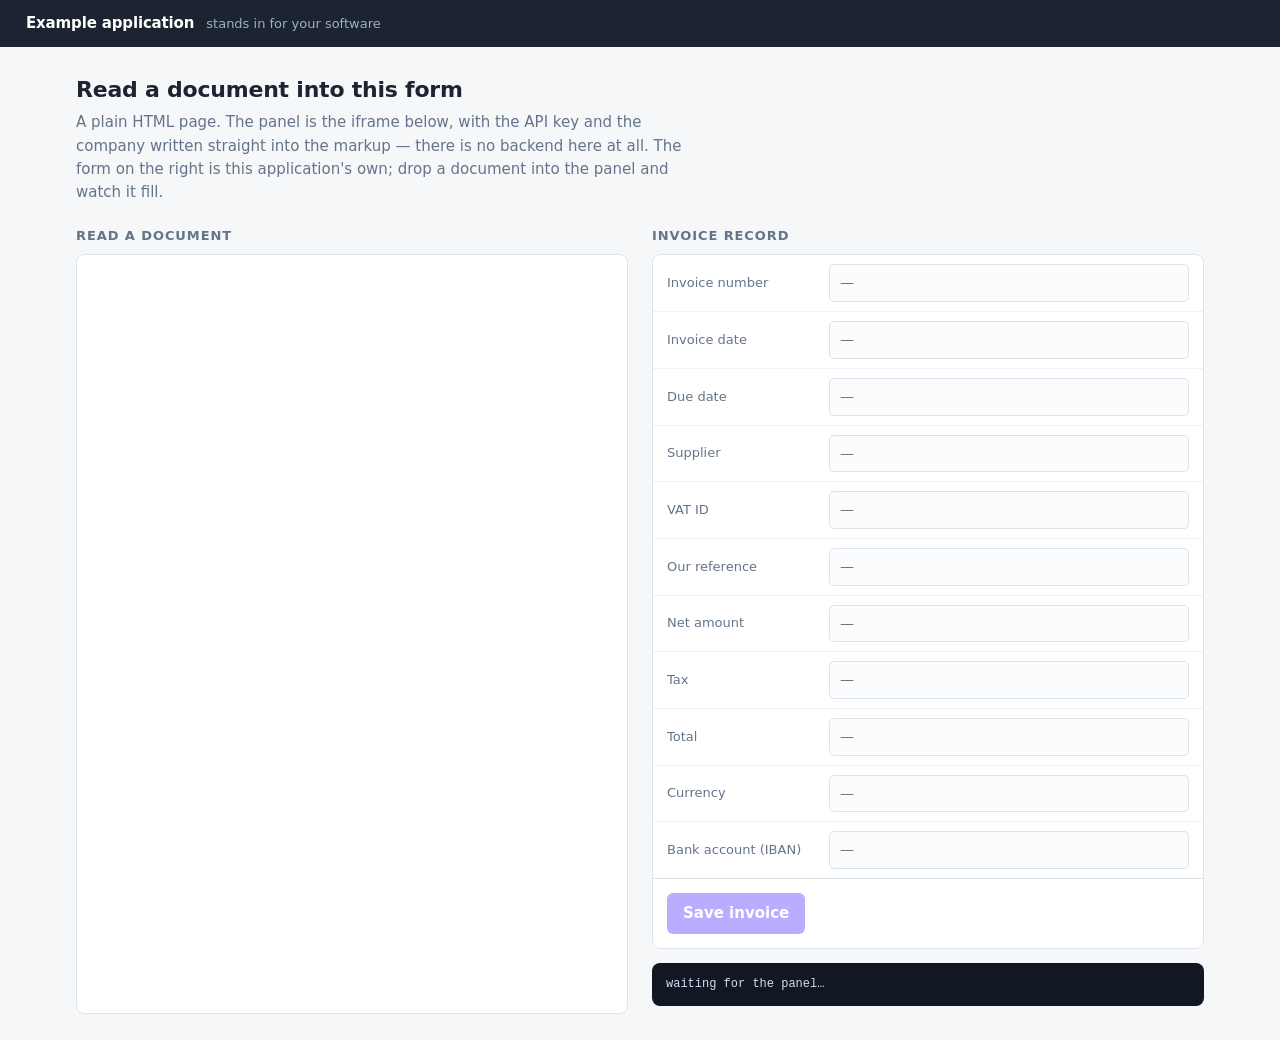
==== example_host/index.html @ bdcafa0b "Document AI prototype: panel, superadmin, example host app A document goes in, structured JSON comes" ====
<!doctype html>
<html lang="en">
<head>
<meta charset="utf-8">
<meta name="viewport" content="width=device-width, initial-scale=1">
<title>Example application — Document AI panel embedded</title>
<style>
  :root {
    --ink: #1b2430; --muted: #64748b; --line: #dde3ea;
    --bg: #f6f7f9; --card: #ffffff; --brand: #6d4aff; --ok: #0f7a52;
  }
  * { box-sizing: border-box; }
  body {
    margin: 0; background: var(--bg); color: var(--ink);
    font: 15px/1.55 ui-sans-serif, system-ui, "Segoe UI", Roboto, sans-serif;
  }
  header {
    background: var(--ink); color: #eef2f7; padding: 12px 26px;
    display: flex; align-items: center; gap: 12px;
  }
  header b { color: #fff; letter-spacing: -0.01em; }
  .wrap { max-width: 1180px; margin: 0 auto; padding: 26px; }
  h1 { font-size: 22px; margin: 0 0 4px; letter-spacing: -0.01em; }
  .lede { color: var(--muted); margin: 0 0 22px; max-width: 64ch; }
  .cols { display: grid; grid-template-columns: minmax(0, 1fr) minmax(0, 1fr); gap: 24px; align-items: start; }
  @media (max-width: 900px) { .cols { grid-template-columns: 1fr; } }
  h2 { font-size: 13px; text-transform: uppercase; letter-spacing: 0.07em; color: var(--muted); margin: 0 0 8px; }
  .card { background: var(--card); border: 1px solid var(--line); border-radius: 8px; }
  #docai { width: 100%; border: 1px solid var(--line); border-radius: 8px; background: #fff; display: block; }
  .row { display: grid; grid-template-columns: 150px 1fr; gap: 12px; align-items: center; padding: 9px 14px; border-bottom: 1px solid #eef1f5; }
  .row:last-child { border-bottom: 0; }
  .row label { font-size: 13px; color: var(--muted); }
  .row input {
    font: inherit; font-size: 14px; padding: 7px 10px; width: 100%;
    border: 1px solid var(--line); border-radius: 5px; background: #fbfcfd;
  }
  .row input.filled { background: #f0fbf5; border-color: #b9e2cd; }
  .bar { display: flex; gap: 10px; align-items: center; padding: 14px; border-top: 1px solid var(--line); }
  button.post {
    font: inherit; font-weight: 600; color: #fff; background: var(--brand);
    border: 0; border-radius: 6px; padding: 9px 16px; cursor: pointer;
  }
  button.post:disabled { opacity: .45; cursor: not-allowed; }
  .said { font-size: 13px; color: var(--ok); }
  .log { font: 12px/1.6 ui-monospace, Menlo, monospace; background: #111823; color: #cfe0f0; border-radius: 8px; padding: 12px 14px; margin-top: 14px; white-space: pre-wrap; max-height: 200px; overflow: auto; }
</style>
</head>
<body>

<header>
  <b>Example application</b>
  <span style="font-size:13px;color:#9fb0c0">stands in for your software</span>
</header>

<div class="wrap">
  <h1>Read a document into this form</h1>
  <p class="lede">
    A plain HTML page. The panel is the iframe below, with the API key and the
    company written straight into the markup — there is no backend here at all.
    The form on the right is this application's own; drop a document into the
    panel and watch it fill.
  </p>

  <div class="cols">
    <div>
      <h2>Read a document</h2>

      <!-- ═══════════════════════════════════════════════════════════════════
           THE WHOLE INTEGRATION: this iframe, and the message listener below.

           key         the API key the superadmin issued for this application
           company_id  whose data this session sees, and whose corrections it
                       learns from

           Both sit in page source, so anyone who opens this page can read the
           key and open a session for any company under it. That is the price
           of having no backend; when you have one, mint a token there instead
           and pass ?token=… (server.py in this folder shows that).
           ═══════════════════════════════════════════════════════════════════ -->
  <iframe
        id="docai"
        height="760"
        src="http://localhost:8077/embed?key=dk_live_PFKaR6QTcX81r2CJ3hokbfMNYkEw8OGG&company_id=beo">
      </iframe>
    </div>

    <div>
      <h2>Invoice record</h2>
      <div class="card">
        <!-- This application's own form. Drawn empty; the panel fills it. -->
        <div id="form"></div>
        <div class="bar">
          <button class="post" id="post" disabled>Save invoice</button>
          <span class="said" id="said"></span>
        </div>
      </div>
      <div class="log" id="log">waiting for the panel…</div>
    </div>
  </div>
</div>

<script>
// Where the panel is served from. Messages from anywhere else are ignored.
const DOCAI_ORIGIN = 'http://localhost:8077';

const $ = id => document.getElementById(id);

// This application's own invoice form. Fixed, because a real entry form is
// fixed — and the target structure registered for this application is defined
// to match these keys, which is what lets the panel's JSON drop straight in.
const FORM = [
  ['invoice_number',     'Invoice number'],
  ['invoice_date',       'Invoice date'],
  ['due_date',           'Due date'],
  ['supplier_name',      'Supplier'],
  ['supplier_vat_id',    'VAT ID'],
  ['customer_reference', 'Our reference'],
  ['net_amount',         'Net amount'],
  ['tax_amount',         'Tax'],
  ['total_amount',       'Total'],
  ['currency',           'Currency'],
  ['iban',               'Bank account (IBAN)']
];

const record = {};

FORM.forEach(([key, text]) => {
  const row = document.createElement('div');
  row.className = 'row';
  const label = document.createElement('label');
  label.textContent = text;
  label.setAttribute('for', 'f_' + key);
  const input = document.createElement('input');
  input.id = 'f_' + key;
  input.placeholder = '—';
  input.oninput = () => {
    record[key] = input.value;
    input.classList.toggle('filled', !!input.value);
  };
  row.append(label, input);
  $('form').appendChild(row);
});

// ── the listener: put the panel's JSON into the form ──
window.addEventListener('message', event => {
  if (event.origin !== DOCAI_ORIGIN) return;          // ignore everything else
  const msg = event.data;
  if (!msg || typeof msg.type !== 'string') return;

  switch (msg.type) {
    case 'docai:ready':
      say(`panel ready · ${msg.application} · company ${msg.company_id}`);
      break;
    case 'docai:result':                              // a document was read
    case 'docai:corrected':                           // a user fixed a value
    case 'docai:accepted':                            // "Use this data"
      fill(msg.json, msg.type.replace('docai:', ''));
      break;
    case 'docai:save':
      say(`correction saved for ${msg.company_id}`);
      break;
    case 'docai:resize':                              // keep the frame fitted
      if (msg.height) $('docai').style.height = (msg.height + 4) + 'px';
      break;
    case 'docai:error':
      say('panel error: ' + msg.message);
      break;
  }
});

function fill(json, why) {
  if (!json) return;
  let filled = 0;
  FORM.forEach(([key]) => {
    const input = $('f_' + key);
    if (!input) return;
    const value = json[key];
    input.value = value === null || value === undefined ? '' : value;
    input.classList.toggle('filled', !!input.value);
    record[key] = input.value;
    if (input.value) filled++;
  });
  $('post').disabled = false;
  say(`${why} · ${filled}/${FORM.length} fields filled`);
}

$('post').onclick = () => {
  // Your own save goes here. Nothing leaves this page in the sample.
  $('said').textContent = 'Saved ' + (record.invoice_number || 'invoice') + '.';
  say('saved: ' + JSON.stringify(record));
};

function say(line) {
  const log = $('log');
  const stamp = new Date().toLocaleTimeString();
  const previous = log.textContent === 'waiting for the panel…' ? '' : log.textContent;
  log.textContent = `${stamp}  ${line}\n` + previous;
}
</script>
</body>
</html>
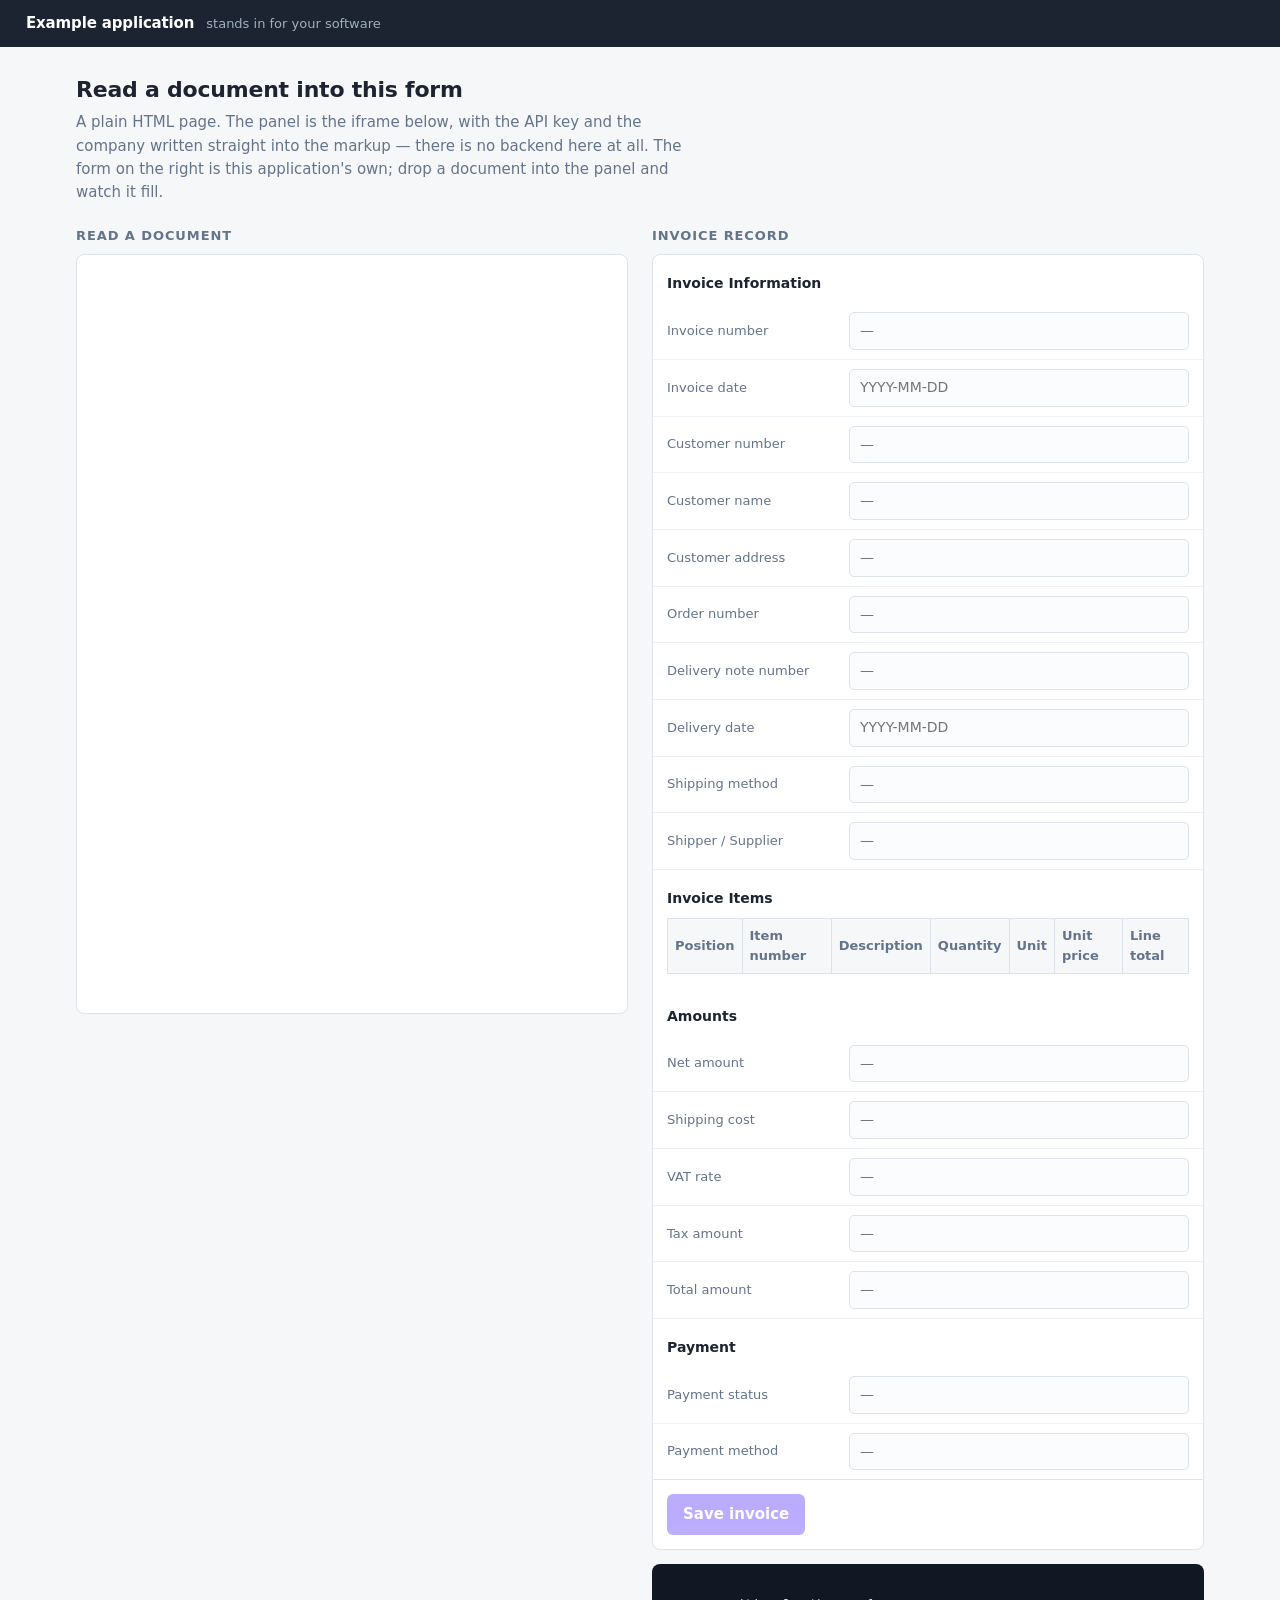
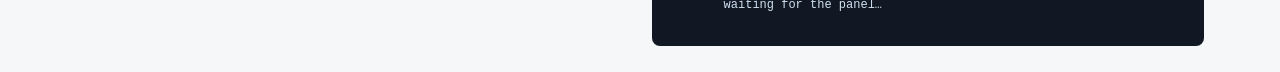
==== commit 1cd84b22: "Update invoice fields" ====
--- a/example_host/index.html
+++ b/example_host/index.html
@@ -4,56 +4,226 @@
 <meta charset="utf-8">
 <meta name="viewport" content="width=device-width, initial-scale=1">
 <title>Example application — Document AI panel embedded</title>
+
 <style>
   :root {
-    --ink: #1b2430; --muted: #64748b; --line: #dde3ea;
-    --bg: #f6f7f9; --card: #ffffff; --brand: #6d4aff; --ok: #0f7a52;
-  }
-  * { box-sizing: border-box; }
+    --ink: #1b2430;
+    --muted: #64748b;
+    --line: #dde3ea;
+    --bg: #f6f7f9;
+    --card: #ffffff;
+    --brand: #6d4aff;
+    --ok: #0f7a52;
+  }
+
+  * {
+    box-sizing: border-box;
+  }
+
   body {
-    margin: 0; background: var(--bg); color: var(--ink);
+    margin: 0;
+    background: var(--bg);
+    color: var(--ink);
     font: 15px/1.55 ui-sans-serif, system-ui, "Segoe UI", Roboto, sans-serif;
   }
+
   header {
-    background: var(--ink); color: #eef2f7; padding: 12px 26px;
-    display: flex; align-items: center; gap: 12px;
-  }
-  header b { color: #fff; letter-spacing: -0.01em; }
-  .wrap { max-width: 1180px; margin: 0 auto; padding: 26px; }
-  h1 { font-size: 22px; margin: 0 0 4px; letter-spacing: -0.01em; }
-  .lede { color: var(--muted); margin: 0 0 22px; max-width: 64ch; }
-  .cols { display: grid; grid-template-columns: minmax(0, 1fr) minmax(0, 1fr); gap: 24px; align-items: start; }
-  @media (max-width: 900px) { .cols { grid-template-columns: 1fr; } }
-  h2 { font-size: 13px; text-transform: uppercase; letter-spacing: 0.07em; color: var(--muted); margin: 0 0 8px; }
-  .card { background: var(--card); border: 1px solid var(--line); border-radius: 8px; }
-  #docai { width: 100%; border: 1px solid var(--line); border-radius: 8px; background: #fff; display: block; }
-  .row { display: grid; grid-template-columns: 150px 1fr; gap: 12px; align-items: center; padding: 9px 14px; border-bottom: 1px solid #eef1f5; }
-  .row:last-child { border-bottom: 0; }
-  .row label { font-size: 13px; color: var(--muted); }
+    background: var(--ink);
+    color: #eef2f7;
+    padding: 12px 26px;
+    display: flex;
+    align-items: center;
+    gap: 12px;
+  }
+
+  header b {
+    color: #fff;
+    letter-spacing: -0.01em;
+  }
+
+  .wrap {
+    max-width: 1180px;
+    margin: 0 auto;
+    padding: 26px;
+  }
+
+  h1 {
+    font-size: 22px;
+    margin: 0 0 4px;
+    letter-spacing: -0.01em;
+  }
+
+  .lede {
+    color: var(--muted);
+    margin: 0 0 22px;
+    max-width: 64ch;
+  }
+
+  .cols {
+    display: grid;
+    grid-template-columns: minmax(0, 1fr) minmax(0, 1fr);
+    gap: 24px;
+    align-items: start;
+  }
+
+  @media (max-width: 900px) {
+    .cols {
+      grid-template-columns: 1fr;
+    }
+  }
+
+  h2 {
+    font-size: 13px;
+    text-transform: uppercase;
+    letter-spacing: 0.07em;
+    color: var(--muted);
+    margin: 0 0 8px;
+  }
+
+  h3 {
+    font-size: 14px;
+    margin: 18px 14px 8px;
+    color: var(--ink);
+  }
+
+  .card {
+    background: var(--card);
+    border: 1px solid var(--line);
+    border-radius: 8px;
+    overflow: hidden;
+  }
+
+  #docai {
+    width: 100%;
+    border: 1px solid var(--line);
+    border-radius: 8px;
+    background: #fff;
+    display: block;
+  }
+
+  .row {
+    display: grid;
+    grid-template-columns: 170px 1fr;
+    gap: 12px;
+    align-items: center;
+    padding: 9px 14px;
+    border-bottom: 1px solid #eef1f5;
+  }
+
+  .row:last-child {
+    border-bottom: 0;
+  }
+
+  .row label {
+    font-size: 13px;
+    color: var(--muted);
+  }
+
   .row input {
-    font: inherit; font-size: 14px; padding: 7px 10px; width: 100%;
-    border: 1px solid var(--line); border-radius: 5px; background: #fbfcfd;
-  }
-  .row input.filled { background: #f0fbf5; border-color: #b9e2cd; }
-  .bar { display: flex; gap: 10px; align-items: center; padding: 14px; border-top: 1px solid var(--line); }
+    font: inherit;
+    font-size: 14px;
+    padding: 7px 10px;
+    width: 100%;
+    border: 1px solid var(--line);
+    border-radius: 5px;
+    background: #fbfcfd;
+  }
+
+  .row input.filled {
+    background: #f0fbf5;
+    border-color: #b9e2cd;
+  }
+
+  /* Invoice items */
+  .items-wrapper {
+    padding: 0 14px 14px;
+    overflow-x: auto;
+  }
+
+  .items-table {
+    width: 100%;
+    border-collapse: collapse;
+    font-size: 13px;
+  }
+
+  .items-table th,
+  .items-table td {
+    border: 1px solid var(--line);
+    padding: 7px;
+    text-align: left;
+  }
+
+  .items-table th {
+    background: #f6f7f9;
+    color: var(--muted);
+    font-weight: 600;
+  }
+
+  .items-table input {
+    width: 100%;
+    min-width: 70px;
+    padding: 6px;
+    border: 1px solid var(--line);
+    border-radius: 4px;
+    font: inherit;
+  }
+
+  .bar {
+    display: flex;
+    gap: 10px;
+    align-items: center;
+    padding: 14px;
+    border-top: 1px solid var(--line);
+  }
+
   button.post {
-    font: inherit; font-weight: 600; color: #fff; background: var(--brand);
-    border: 0; border-radius: 6px; padding: 9px 16px; cursor: pointer;
-  }
-  button.post:disabled { opacity: .45; cursor: not-allowed; }
-  .said { font-size: 13px; color: var(--ok); }
-  .log { font: 12px/1.6 ui-monospace, Menlo, monospace; background: #111823; color: #cfe0f0; border-radius: 8px; padding: 12px 14px; margin-top: 14px; white-space: pre-wrap; max-height: 200px; overflow: auto; }
+    font: inherit;
+    font-weight: 600;
+    color: #fff;
+    background: var(--brand);
+    border: 0;
+    border-radius: 6px;
+    padding: 9px 16px;
+    cursor: pointer;
+  }
+
+  button.post:disabled {
+    opacity: .45;
+    cursor: not-allowed;
+  }
+
+  .said {
+    font-size: 13px;
+    color: var(--ok);
+  }
+
+  .log {
+    font: 12px/1.6 ui-monospace, Menlo, monospace;
+    background: #111823;
+    color: #cfe0f0;
+    border-radius: 8px;
+    padding: 12px 14px;
+    margin-top: 14px;
+    white-space: pre-wrap;
+    max-height: 200px;
+    overflow: auto;
+  }
 </style>
 </head>
+
 <body>
 
 <header>
   <b>Example application</b>
-  <span style="font-size:13px;color:#9fb0c0">stands in for your software</span>
+  <span style="font-size:13px;color:#9fb0c0">
+    stands in for your software
+  </span>
 </header>
 
 <div class="wrap">
+
   <h1>Read a document into this form</h1>
+
   <p class="lede">
     A plain HTML page. The panel is the iframe below, with the API key and the
     company written straight into the markup — there is no backend here at all.
@@ -62,140 +232,682 @@
   </p>
 
   <div class="cols">
+
+    <!-- ============================================================= -->
+    <!-- DOCUMENT AI PANEL -->
+    <!-- ============================================================= -->
+
     <div>
+
       <h2>Read a document</h2>
 
-      <!-- ═══════════════════════════════════════════════════════════════════
-           THE WHOLE INTEGRATION: this iframe, and the message listener below.
-
-           key         the API key the superadmin issued for this application
-           company_id  whose data this session sees, and whose corrections it
-                       learns from
-
-           Both sit in page source, so anyone who opens this page can read the
-           key and open a session for any company under it. That is the price
-           of having no backend; when you have one, mint a token there instead
-           and pass ?token=… (server.py in this folder shows that).
-           ═══════════════════════════════════════════════════════════════════ -->
-  <iframe
+      <iframe
         id="docai"
         height="760"
-        src="http://localhost:8077/embed?key=dk_live_PFKaR6QTcX81r2CJ3hokbfMNYkEw8OGG&company_id=beo">
+        src="http://localhost:8077/embed?key=dk_live__mVnAd5wRAQouAU7tdcQzBAdZDzggNOa">
       </iframe>
+
     </div>
 
+
+    <!-- ============================================================= -->
+    <!-- INVOICE FORM -->
+    <!-- ============================================================= -->
+
     <div>
+
       <h2>Invoice record</h2>
+
       <div class="card">
-        <!-- This application's own form. Drawn empty; the panel fills it. -->
-        <div id="form"></div>
+
+        <div id="form">
+
+          <!-- ===================================================== -->
+          <!-- INVOICE INFORMATION -->
+          <!-- ===================================================== -->
+
+          <h3>Invoice Information</h3>
+
+          <div class="row">
+            <label for="f_invoice_number">
+              Invoice number
+            </label>
+            <input id="f_invoice_number" placeholder="—">
+          </div>
+
+          <div class="row">
+            <label for="f_invoice_date">
+              Invoice date
+            </label>
+            <input id="f_invoice_date" placeholder="YYYY-MM-DD">
+          </div>
+
+          <div class="row">
+            <label for="f_customer_number">
+              Customer number
+            </label>
+            <input id="f_customer_number" placeholder="—">
+          </div>
+
+          <div class="row">
+            <label for="f_customer_name">
+              Customer name
+            </label>
+            <input id="f_customer_name" placeholder="—">
+          </div>
+
+          <div class="row">
+            <label for="f_customer_address">
+              Customer address
+            </label>
+            <input id="f_customer_address" placeholder="—">
+          </div>
+
+          <div class="row">
+            <label for="f_order_number">
+              Order number
+            </label>
+            <input id="f_order_number" placeholder="—">
+          </div>
+
+          <div class="row">
+            <label for="f_delivery_note_number">
+              Delivery note number
+            </label>
+            <input id="f_delivery_note_number" placeholder="—">
+          </div>
+
+          <div class="row">
+            <label for="f_delivery_date">
+              Delivery date
+            </label>
+            <input id="f_delivery_date" placeholder="YYYY-MM-DD">
+          </div>
+
+          <div class="row">
+            <label for="f_shipping_method">
+              Shipping method
+            </label>
+            <input id="f_shipping_method" placeholder="—">
+          </div>
+
+          <div class="row">
+            <label for="f_shipper_name">
+              Shipper / Supplier
+            </label>
+            <input id="f_shipper_name" placeholder="—">
+          </div>
+
+
+          <!-- ===================================================== -->
+          <!-- INVOICE ITEMS -->
+          <!-- ===================================================== -->
+
+          <h3>Invoice Items</h3>
+
+          <div class="items-wrapper">
+            <table class="items-table">
+
+              <thead>
+                <tr>
+                  <th>Position</th>
+                  <th>Item number</th>
+                  <th>Description</th>
+                  <th>Quantity</th>
+                  <th>Unit</th>
+                  <th>Unit price</th>
+                  <th>Line total</th>
+                </tr>
+              </thead>
+
+              <tbody id="items-body"></tbody>
+
+            </table>
+          </div>
+
+
+          <!-- ===================================================== -->
+          <!-- AMOUNTS -->
+          <!-- ===================================================== -->
+
+          <h3>Amounts</h3>
+
+          <div class="row">
+            <label for="f_net_amount">
+              Net amount
+            </label>
+            <input id="f_net_amount" placeholder="—">
+          </div>
+
+          <div class="row">
+            <label for="f_shipping_cost">
+              Shipping cost
+            </label>
+            <input id="f_shipping_cost" placeholder="—">
+          </div>
+
+          <div class="row">
+            <label for="f_tax_rate">
+              VAT rate
+            </label>
+            <input id="f_tax_rate" placeholder="—">
+          </div>
+
+          <div class="row">
+            <label for="f_tax_amount">
+              Tax amount
+            </label>
+            <input id="f_tax_amount" placeholder="—">
+          </div>
+
+          <div class="row">
+            <label for="f_total_amount">
+              Total amount
+            </label>
+            <input id="f_total_amount" placeholder="—">
+          </div>
+
+
+          <!-- ===================================================== -->
+          <!-- PAYMENT -->
+          <!-- ===================================================== -->
+
+          <h3>Payment</h3>
+
+          <div class="row">
+            <label for="f_payment_status">
+              Payment status
+            </label>
+            <input id="f_payment_status" placeholder="—">
+          </div>
+
+          <div class="row">
+            <label for="f_payment_method">
+              Payment method
+            </label>
+            <input id="f_payment_method" placeholder="—">
+          </div>
+
+        </div>
+
+
+        <!-- ======================================================= -->
+        <!-- SAVE -->
+        <!-- ======================================================= -->
+
         <div class="bar">
-          <button class="post" id="post" disabled>Save invoice</button>
-          <span class="said" id="said"></span>
+
+          <button
+            class="post"
+            id="post"
+            disabled>
+            Save invoice
+          </button>
+
+          <span
+            class="said"
+            id="said">
+          </span>
+
         </div>
+
       </div>
-      <div class="log" id="log">waiting for the panel…</div>
+
+      <div
+        class="log"
+        id="log">
+        waiting for the panel…
+      </div>
+
     </div>
+
   </div>
+
 </div>
 
+
 <script>
-// Where the panel is served from. Messages from anywhere else are ignored.
+
+// ================================================================
+// DOCUMENT AI CONFIGURATION
+// ================================================================
+
 const DOCAI_ORIGIN = 'http://localhost:8077';
 
 const $ = id => document.getElementById(id);
 
-// This application's own invoice form. Fixed, because a real entry form is
-// fixed — and the target structure registered for this application is defined
-// to match these keys, which is what lets the panel's JSON drop straight in.
+
+// ================================================================
+// INVOICE FORM FIELDS
+// ================================================================
+
 const FORM = [
-  ['invoice_number',     'Invoice number'],
-  ['invoice_date',       'Invoice date'],
-  ['due_date',           'Due date'],
-  ['supplier_name',      'Supplier'],
-  ['supplier_vat_id',    'VAT ID'],
-  ['customer_reference', 'Our reference'],
-  ['net_amount',         'Net amount'],
-  ['tax_amount',         'Tax'],
-  ['total_amount',       'Total'],
-  ['currency',           'Currency'],
-  ['iban',               'Bank account (IBAN)']
+
+  ['invoice_number', 'Invoice number'],
+
+  ['invoice_date', 'Invoice date'],
+
+  ['customer_number', 'Customer number'],
+
+  ['customer_name', 'Customer name'],
+
+  ['customer_address', 'Customer address'],
+
+  ['order_number', 'Order number'],
+
+  ['delivery_note_number', 'Delivery note number'],
+
+  ['delivery_date', 'Delivery date'],
+
+  ['shipping_method', 'Shipping method'],
+
+  ['shipper_name', 'Shipper / Supplier'],
+
+  ['net_amount', 'Net amount'],
+
+  ['shipping_cost', 'Shipping cost'],
+
+  ['tax_rate', 'VAT rate'],
+
+  ['tax_amount', 'Tax amount'],
+
+  ['total_amount', 'Total amount'],
+
+  ['payment_status', 'Payment status'],
+
+  ['payment_method', 'Payment method']
+
 ];
 
-const record = {};
+
+// ================================================================
+// RECORD
+// ================================================================
+
+const record = {
+  items: []
+};
+
+
+// ================================================================
+// MANUAL INPUT LISTENERS
+// ================================================================
 
 FORM.forEach(([key, text]) => {
-  const row = document.createElement('div');
-  row.className = 'row';
-  const label = document.createElement('label');
-  label.textContent = text;
-  label.setAttribute('for', 'f_' + key);
-  const input = document.createElement('input');
-  input.id = 'f_' + key;
-  input.placeholder = '—';
+
+  const input = $('f_' + key);
+
+  if (!input) return;
+
   input.oninput = () => {
+
     record[key] = input.value;
-    input.classList.toggle('filled', !!input.value);
+
+    input.classList.toggle(
+      'filled',
+      !!input.value
+    );
+
   };
-  row.append(label, input);
-  $('form').appendChild(row);
+
 });
 
-// ── the listener: put the panel's JSON into the form ──
+
+// ================================================================
+// MESSAGE LISTENER
+// ================================================================
+
 window.addEventListener('message', event => {
-  if (event.origin !== DOCAI_ORIGIN) return;          // ignore everything else
+
+  if (event.origin !== DOCAI_ORIGIN) {
+    return;
+  }
+
   const msg = event.data;
-  if (!msg || typeof msg.type !== 'string') return;
+
+  if (!msg || typeof msg.type !== 'string') {
+    return;
+  }
 
   switch (msg.type) {
+
     case 'docai:ready':
-      say(`panel ready · ${msg.application} · company ${msg.company_id}`);
+
+      say(
+        `panel ready · ${msg.application} · company ${msg.company_id}`
+      );
+
       break;
-    case 'docai:result':                              // a document was read
-    case 'docai:corrected':                           // a user fixed a value
-    case 'docai:accepted':                            // "Use this data"
-      fill(msg.json, msg.type.replace('docai:', ''));
+
+
+    case 'docai:result':
+
+    case 'docai:corrected':
+
+    case 'docai:accepted':
+
+      fill(
+        msg.json,
+        msg.type.replace('docai:', '')
+      );
+
       break;
+
+
     case 'docai:save':
-      say(`correction saved for ${msg.company_id}`);
+
+      say(
+        `correction saved for ${msg.company_id}`
+      );
+
       break;
-    case 'docai:resize':                              // keep the frame fitted
-      if (msg.height) $('docai').style.height = (msg.height + 4) + 'px';
+
+
+    case 'docai:resize':
+
+      if (msg.height) {
+
+        $('docai').style.height =
+          (msg.height + 4) + 'px';
+
+      }
+
       break;
+
+
     case 'docai:error':
-      say('panel error: ' + msg.message);
+
+      say(
+        'panel error: ' + msg.message
+      );
+
       break;
-  }
+
+  }
+
 });
 
+
+// ================================================================
+// FILL FORM FROM DOCUMENT AI JSON
+// ================================================================
+
 function fill(json, why) {
-  if (!json) return;
+
+  if (!json) {
+    return;
+  }
+
   let filled = 0;
+
+
+  // --------------------------------------------------------------
+  // Normal fields
+  // --------------------------------------------------------------
+
   FORM.forEach(([key]) => {
+
     const input = $('f_' + key);
-    if (!input) return;
+
+    if (!input) {
+      return;
+    }
+
     const value = json[key];
-    input.value = value === null || value === undefined ? '' : value;
-    input.classList.toggle('filled', !!input.value);
+
+    input.value =
+      value === null || value === undefined
+        ? ''
+        : value;
+
+    input.classList.toggle(
+      'filled',
+      !!input.value
+    );
+
     record[key] = input.value;
-    if (input.value) filled++;
+
+    if (input.value) {
+      filled++;
+    }
+
   });
+
+
+  // --------------------------------------------------------------
+  // Invoice items
+  // --------------------------------------------------------------
+
+  record.items = Array.isArray(json.items)
+    ? json.items
+    : [];
+
+  renderItems(record.items);
+
+
+  // --------------------------------------------------------------
+  // Enable save
+  // --------------------------------------------------------------
+
   $('post').disabled = false;
-  say(`${why} · ${filled}/${FORM.length} fields filled`);
+
+
+  say(
+    `${why} · ${filled}/${FORM.length} fields filled · ` +
+    `${record.items.length} item(s)`
+  );
+
 }
 
+
+// ================================================================
+// RENDER INVOICE ITEMS
+// ================================================================
+
+function renderItems(items) {
+
+  const tbody = $('items-body');
+
+  tbody.innerHTML = '';
+
+
+  items.forEach((item, index) => {
+
+    const tr = document.createElement('tr');
+
+
+    // Position
+    tr.innerHTML += `
+      <td>
+        <input
+          type="number"
+          value="${escapeHtml(item.position ?? '')}"
+          data-index="${index}"
+          data-field="position">
+      </td>
+    `;
+
+
+    // Item number
+    tr.innerHTML += `
+      <td>
+        <input
+          type="text"
+          value="${escapeHtml(item.item_number ?? '')}"
+          data-index="${index}"
+          data-field="item_number">
+      </td>
+    `;
+
+
+    // Description
+    tr.innerHTML += `
+      <td>
+        <input
+          type="text"
+          value="${escapeHtml(item.description ?? '')}"
+          data-index="${index}"
+          data-field="description">
+      </td>
+    `;
+
+
+    // Quantity
+    tr.innerHTML += `
+      <td>
+        <input
+          type="number"
+          step="any"
+          value="${escapeHtml(item.quantity ?? '')}"
+          data-index="${index}"
+          data-field="quantity">
+      </td>
+    `;
+
+
+    // Unit
+    tr.innerHTML += `
+      <td>
+        <input
+          type="text"
+          value="${escapeHtml(item.unit ?? '')}"
+          data-index="${index}"
+          data-field="unit">
+      </td>
+    `;
+
+
+    // Unit price
+    tr.innerHTML += `
+      <td>
+        <input
+          type="number"
+          step="any"
+          value="${escapeHtml(item.unit_price ?? '')}"
+          data-index="${index}"
+          data-field="unit_price">
+      </td>
+    `;
+
+
+    // Line total
+    tr.innerHTML += `
+      <td>
+        <input
+          type="number"
+          step="any"
+          value="${escapeHtml(item.line_total ?? '')}"
+          data-index="${index}"
+          data-field="line_total">
+      </td>
+    `;
+
+
+    tbody.appendChild(tr);
+
+  });
+
+
+  // Add change listeners to item fields
+
+  tbody.querySelectorAll('input').forEach(input => {
+
+    input.addEventListener('input', event => {
+
+      const index =
+        Number(event.target.dataset.index);
+
+      const field =
+        event.target.dataset.field;
+
+      let value = event.target.value;
+
+
+      if (
+        field === 'position' ||
+        field === 'quantity' ||
+        field === 'unit_price' ||
+        field === 'line_total'
+      ) {
+
+        value =
+          value === ''
+            ? ''
+            : Number(value);
+
+      }
+
+
+      record.items[index][field] = value;
+
+    });
+
+  });
+
+}
+
+
+// ================================================================
+// ESCAPE HTML
+// ================================================================
+
+function escapeHtml(value) {
+
+  return String(value)
+    .replace(/&/g, '&amp;')
+    .replace(/</g, '&lt;')
+    .replace(/>/g, '&gt;')
+    .replace(/"/g, '&quot;')
+    .replace(/'/g, '&#039;');
+
+}
+
+
+// ================================================================
+// SAVE INVOICE
+// ================================================================
+
 $('post').onclick = () => {
-  // Your own save goes here. Nothing leaves this page in the sample.
-  $('said').textContent = 'Saved ' + (record.invoice_number || 'invoice') + '.';
-  say('saved: ' + JSON.stringify(record));
+
+  // Your own save goes here.
+  // Nothing leaves this page in the sample.
+
+  $('said').textContent =
+    'Saved ' +
+    (record.invoice_number || 'invoice') +
+    '.';
+
+  say(
+    'saved: ' +
+    JSON.stringify(record, null, 2)
+  );
+
 };
 
+
+// ================================================================
+// LOG
+// ================================================================
+
 function say(line) {
+
   const log = $('log');
-  const stamp = new Date().toLocaleTimeString();
-  const previous = log.textContent === 'waiting for the panel…' ? '' : log.textContent;
-  log.textContent = `${stamp}  ${line}\n` + previous;
+
+  const stamp =
+    new Date().toLocaleTimeString();
+
+  const previous =
+    log.textContent === 'waiting for the panel…'
+      ? ''
+      : log.textContent;
+
+  log.textContent =
+    `${stamp}  ${line}\n` +
+    previous;
+
 }
+
 </script>
+
 </body>
-</html>
+</html>
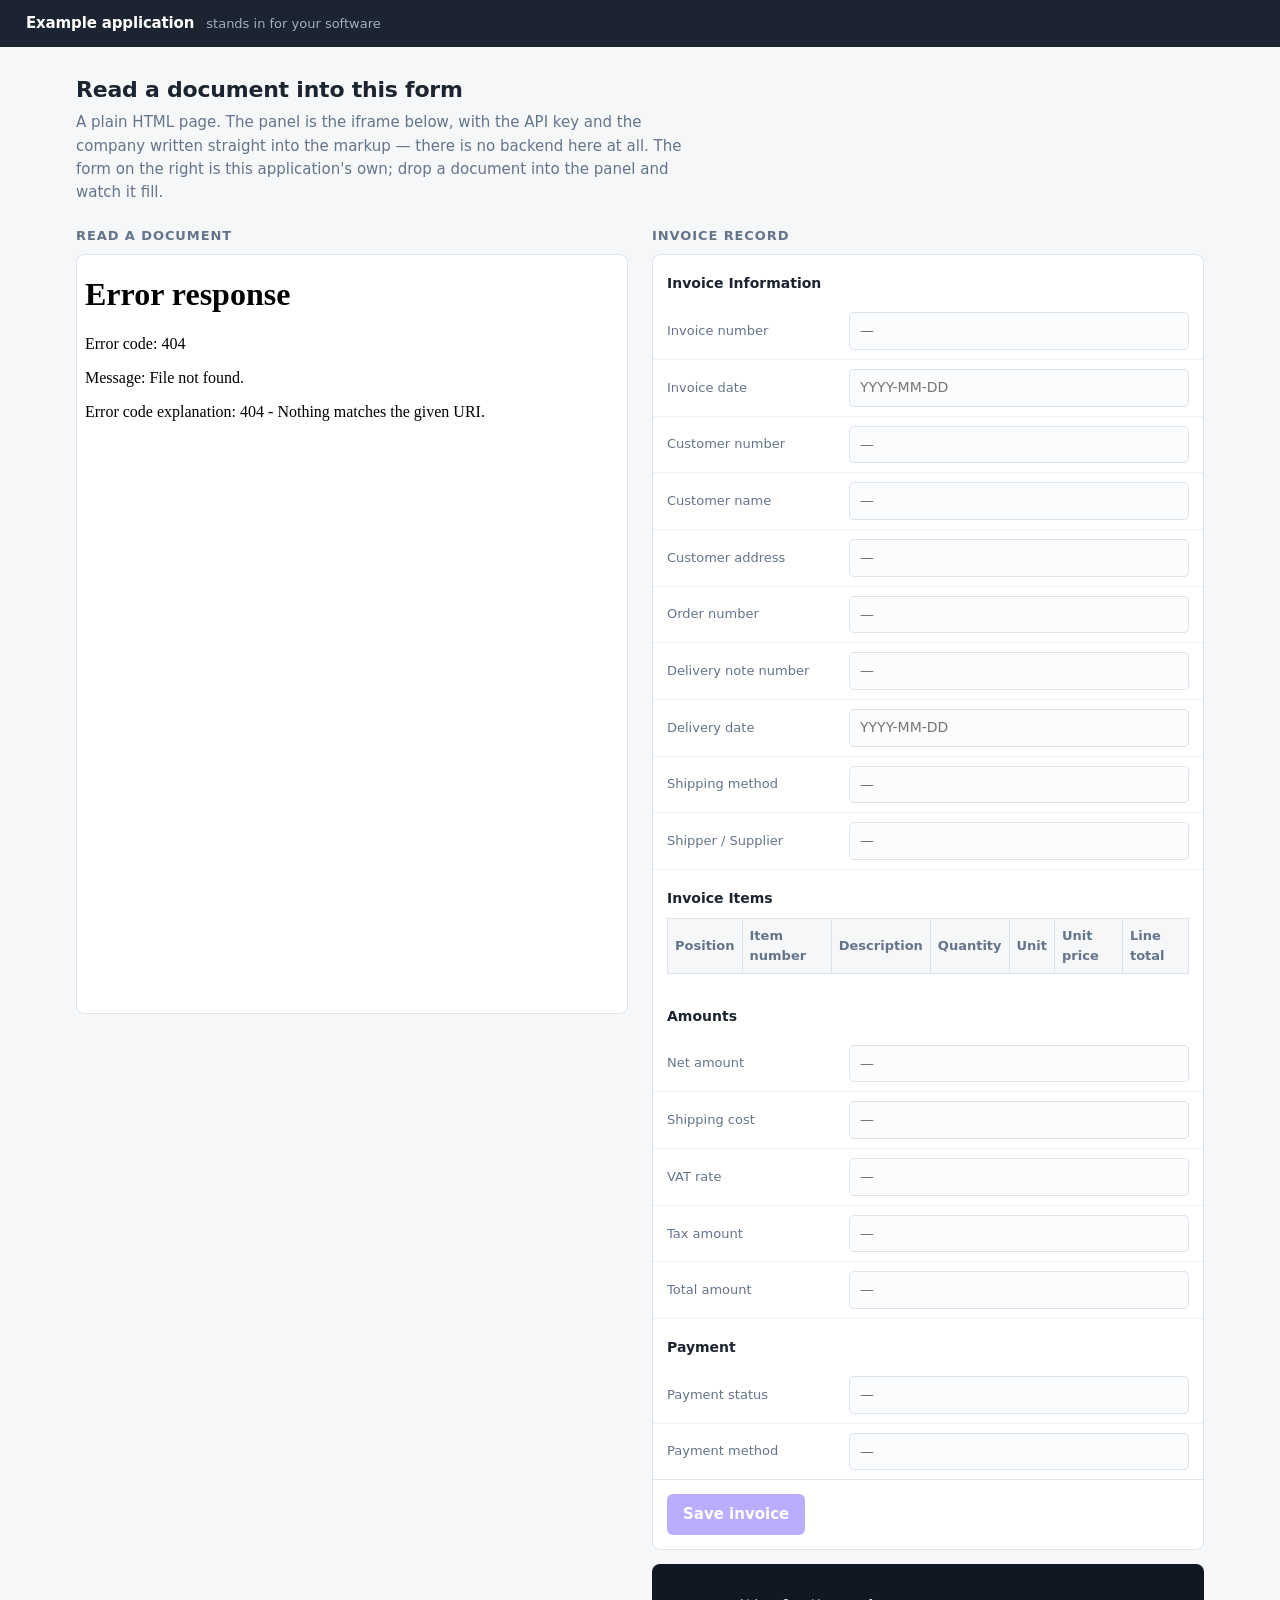
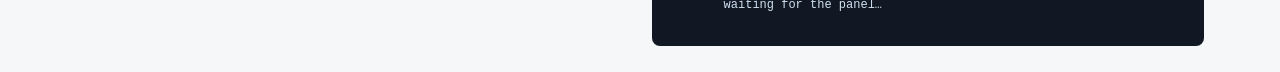
==== commit 6a7a1420: "Service URL from one .env setting; mount the page for live edits" ====
--- a/example_host/index.html
+++ b/example_host/index.html
@@ -244,8 +244,8 @@
       <iframe
         id="docai"
         height="760"
-        src="http://localhost:8077/embed?key=dk_live__mVnAd5wRAQouAU7tdcQzBAdZDzggNOa">
-      </iframe>
+        src="__SERVICE_URL__/embed?key=dk_live_rBKKOUmcjn5Emxv6QRAc75j7GMimAe2B"></iframe>
+      
 
     </div>
 
@@ -472,7 +472,7 @@
 // DOCUMENT AI CONFIGURATION
 // ================================================================
 
-const DOCAI_ORIGIN = 'http://localhost:8077';
+const DOCAI_ORIGIN = '__SERVICE_URL__';
 
 const $ = id => document.getElementById(id);
 
@@ -516,7 +516,6 @@
   ['payment_status', 'Payment status'],
 
   ['payment_method', 'Payment method']
-
 ];
 
 
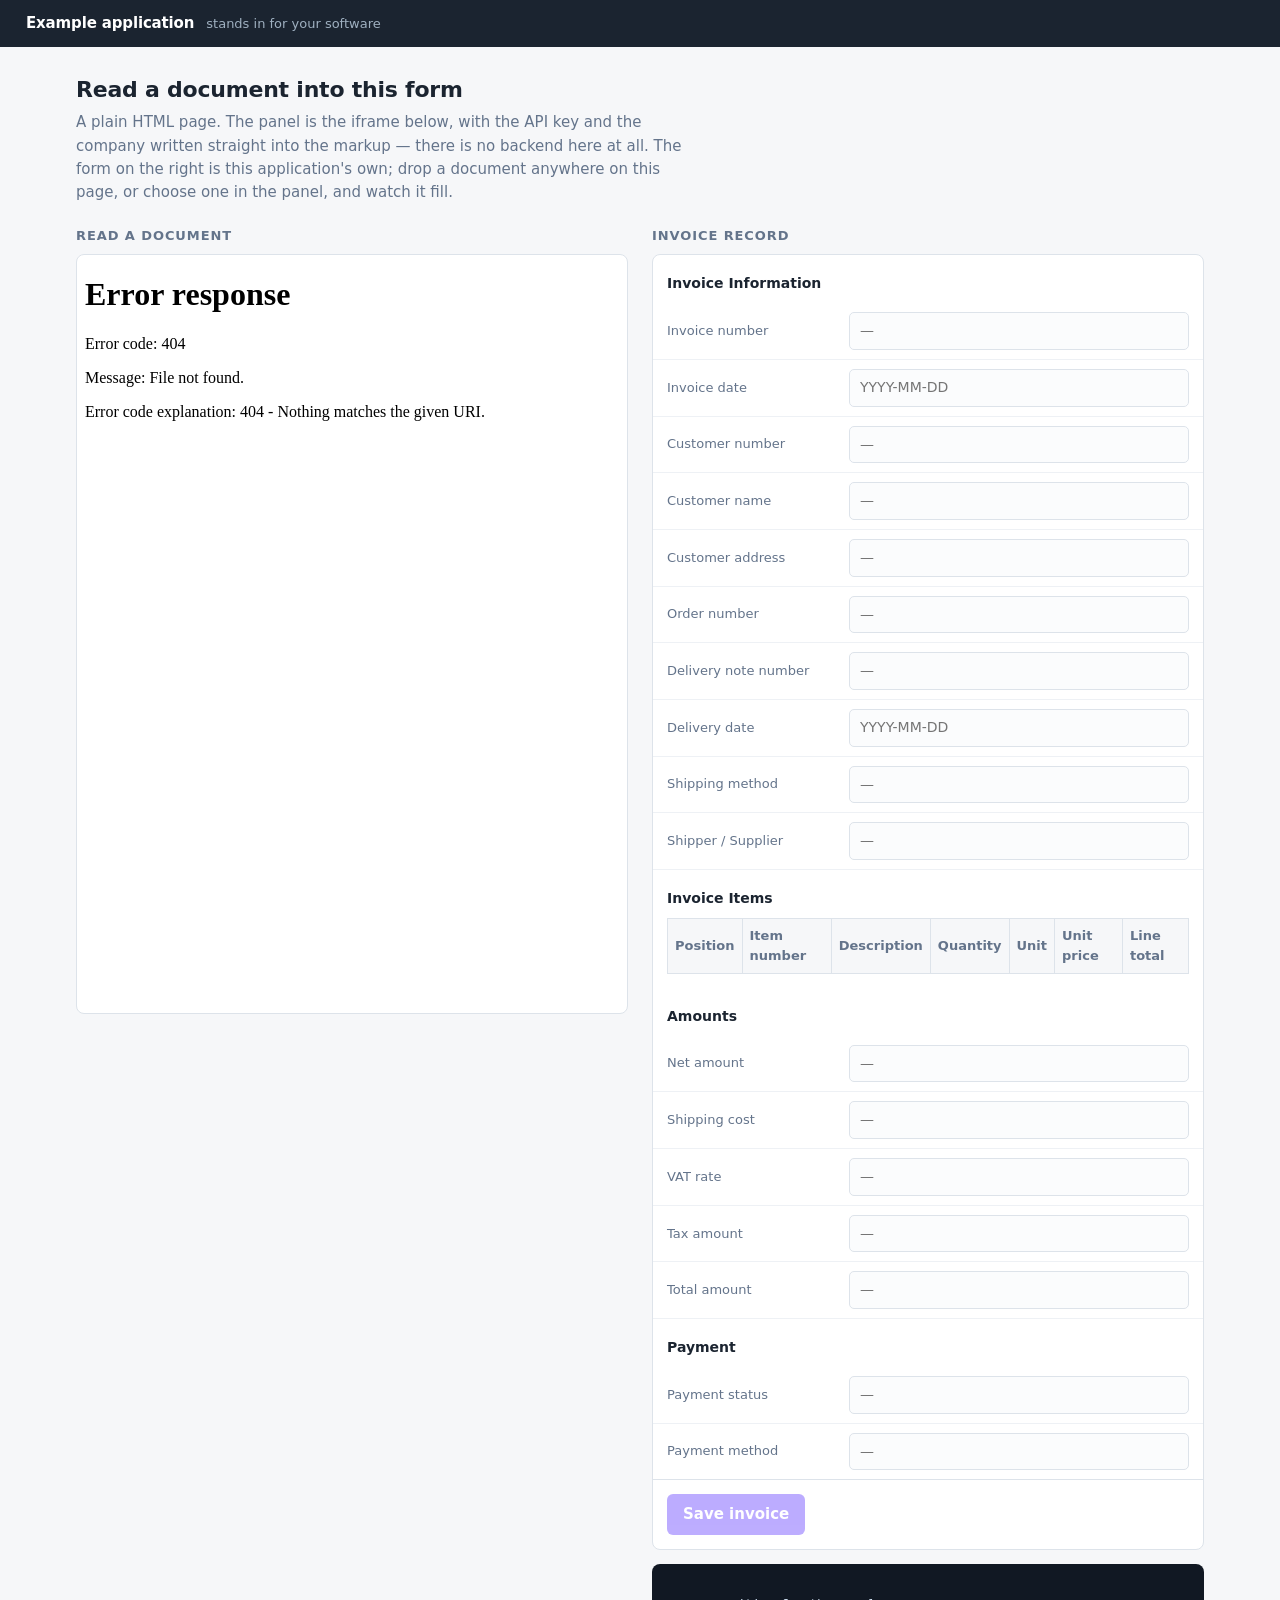
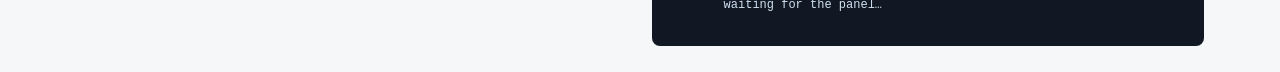
==== commit d0a7fb28: "add extraction from invoice image" ====
--- a/example_host/index.html
+++ b/example_host/index.html
@@ -99,6 +99,31 @@
     border-radius: 8px;
     background: #fff;
     display: block;
+  }
+
+  /* While files are being dragged over this page. The panel draws its own cue
+     when the pointer is over the iframe — drag events inside it do not reach
+     this document — so the two never show at once. */
+  body.dropping {
+    outline: 3px dashed var(--brand);
+    outline-offset: -3px;
+  }
+
+  body.dropping::after {
+    content: "Drop an invoice anywhere — it goes to the panel";
+    position: fixed;
+    left: 50%;
+    bottom: 22px;
+    transform: translateX(-50%);
+    background: var(--brand);
+    color: #fff;
+    font-size: 13px;
+    font-weight: 600;
+    padding: 8px 16px;
+    border-radius: 999px;
+    box-shadow: 0 4px 14px rgba(27, 36, 48, .25);
+    pointer-events: none;
+    z-index: 50;
   }
 
   .row {
@@ -227,8 +252,8 @@
   <p class="lede">
     A plain HTML page. The panel is the iframe below, with the API key and the
     company written straight into the markup — there is no backend here at all.
-    The form on the right is this application's own; drop a document into the
-    panel and watch it fill.
+    The form on the right is this application's own; drop a document anywhere on
+    this page, or choose one in the panel, and watch it fill.
   </p>
 
   <div class="cols">
@@ -244,7 +269,7 @@
       <iframe
         id="docai"
         height="760"
-        src="__SERVICE_URL__/embed?key=dk_live_rBKKOUmcjn5Emxv6QRAc75j7GMimAe2B"></iframe>
+        src="__SERVICE_URL__/embed?key=dk_live_A0fy3GDpPuDRy-_nCtIYzrA-UZGfVIQy"></iframe>
       
 
     </div>
@@ -885,6 +910,113 @@
 
 
 // ================================================================
+// DRAG AND DROP ANYWHERE ON THIS PAGE
+// ================================================================
+//
+// The panel is one column of this page, and dropping an invoice on the other
+// one — or on the header, or on the gap between them — is the gesture people
+// actually make. Two things have to happen for that to work.
+//
+// First, preventDefault on dragover and drop. The browser's default for a
+// dropped file is to navigate to it, so without this a miss replaces the whole
+// application with a view of the PDF and takes every typed-in form value with
+// it. That is the half worth copying into your own page even if you skip the
+// rest.
+//
+// Second, the file has to reach the panel. This page cannot touch the inside of
+// a cross-origin iframe, so it posts the file over instead — docai:read, to the
+// service origin and nowhere else. A File survives postMessage intact, so the
+// panel reads it exactly as if it had been dropped on the panel itself.
+
+let dragDepth = 0;
+
+function draggingFiles(event) {
+
+  const types =
+    (event.dataTransfer || {}).types || [];
+
+  return Array.prototype.indexOf.call(
+    types,
+    'Files'
+  ) !== -1;
+
+}
+
+// dragenter and dragleave fire again for every element the pointer crosses, so
+// counting them is what stops the highlight flickering on the way in.
+window.addEventListener('dragenter', event => {
+
+  if (!draggingFiles(event)) {
+    return;
+  }
+
+  event.preventDefault();
+
+  dragDepth++;
+
+  document.body.classList.add('dropping');
+
+});
+
+window.addEventListener('dragover', event => {
+
+  if (!draggingFiles(event)) {
+    return;
+  }
+
+  event.preventDefault();
+
+  event.dataTransfer.dropEffect = 'copy';
+
+});
+
+window.addEventListener('dragleave', event => {
+
+  if (!draggingFiles(event)) {
+    return;
+  }
+
+  dragDepth = Math.max(0, dragDepth - 1);
+
+  if (!dragDepth) {
+    document.body.classList.remove('dropping');
+  }
+
+});
+
+window.addEventListener('drop', event => {
+
+  event.preventDefault();
+
+  dragDepth = 0;
+
+  document.body.classList.remove('dropping');
+
+  if (!draggingFiles(event)) {
+    return;
+  }
+
+  const files = Array.prototype.slice.call(
+    event.dataTransfer.files
+  );
+
+  if (!files.length) {
+    return;
+  }
+
+  $('docai').contentWindow.postMessage(
+    { type: 'docai:read', files: files },
+    DOCAI_ORIGIN
+  );
+
+  say(
+    `dropped ${files[0].name} · handed to the panel`
+  );
+
+});
+
+
+// ================================================================
 // LOG
 // ================================================================
 
